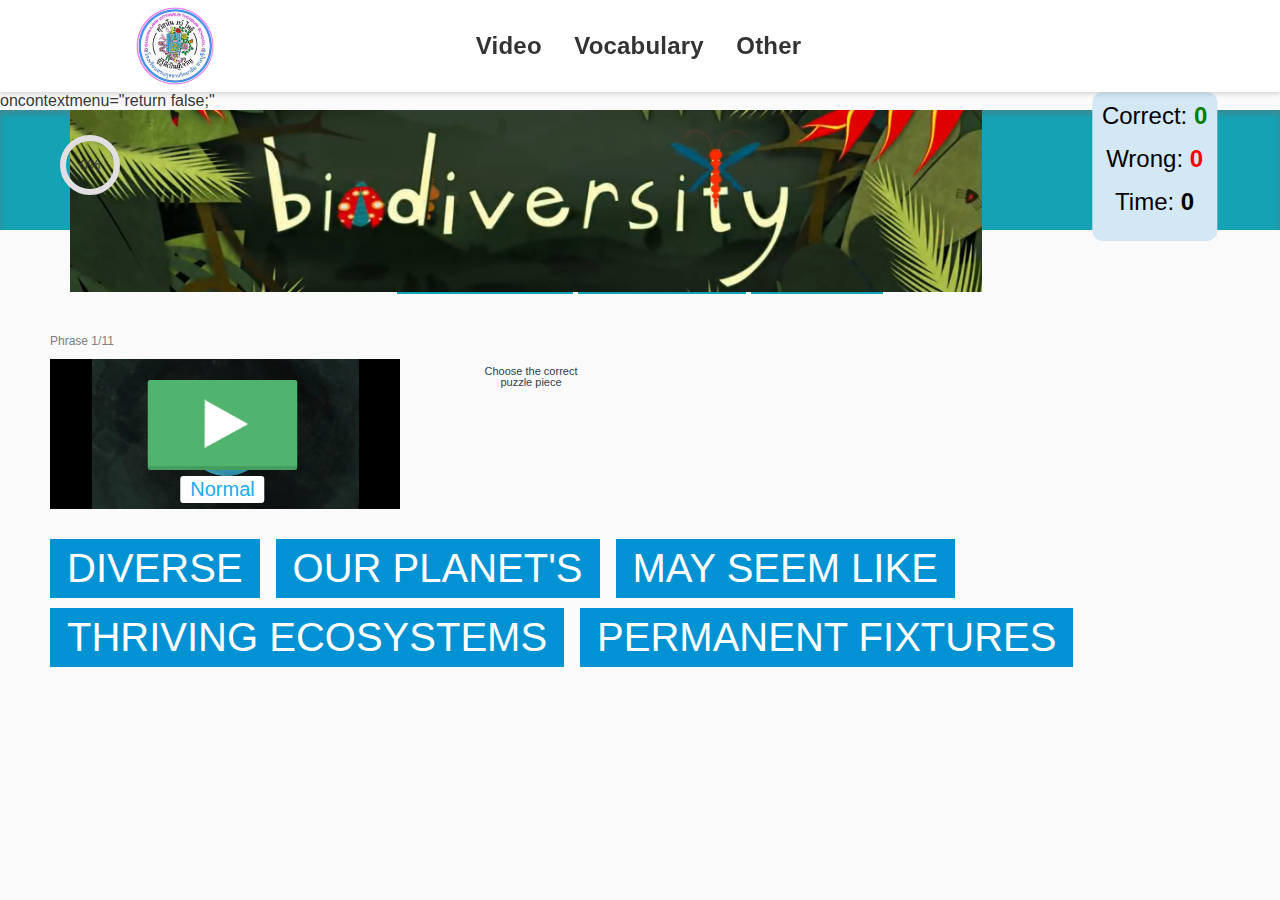
==== index.html @ 02435e8b "Add files via upload" ====
<!DOCTYPE html>

<html lang="en">
<head>
	<meta http-equiv="Content-Type" content="text/html; charset=UTF-8">
	<meta http-equiv="X-UA-Compatible" content="IE=edge">
	<meta property="og:title" content="Video puzzle" />
	<meta property="og:description" content="Biodiversity" />
	<meta property="og:image" content="https://raw.githubusercontent.com/gangstasoul/video-puzzle/refs/heads/main/media/og-image.png" />
	<meta property="og:url" content="https://gangstasoul.github.io/video-puzzle/" />
	<meta property="og:type" content="website" />
    <link rel="icon" href="./media/favicon.png" type="image/png">
                   
     <title>Biodiversity</title>
    
	<link rel="stylesheet" type="text/css" href="./files/style.css">
	<link rel="stylesheet" type="text/css" href="./files/style(1).css">
	<link rel="stylesheet" type="text/css" href="./files/style(2).css">
	<link rel="stylesheet" type="text/css" href="./files/style(3).css">
 
    <script>
      window.App = {
        app: { },  
      };
      var HOME = "";
      var STATIC_HOME = 'media';
      var STATIC_API_PREFIX = '';
      var THEME_URI = "";
      var site_language = "en";
      var count_label_calls = 0;
      var MAIN_FULL_DOMAIN = ''
      var MAIN_DEFAULT_DOMAIN = ''
      var DWH_SITE = '0';
      var user = {
       logged_in: true,
      };
    </script>

	<style>
	
	.btn{align-items:center;display:absolute;text-decoration-line:none}.btn:hover{--tw-text-opacity:1;color:rgb(255 255 255/var(--tw-text-opacity))}
	.btn-lg{color:#fff;font-size:1.125rem;height:4rem;min-height:4rem;padding-left:1.5rem;padding-right:1.5rem}
	.button-primary{--tw-border-opacity:1;--tw-bg-opacity:1;background-color:rgb(20 163 181/var(--tw-bg-opacity));border-color:rgb(19 124 138/var(--tw-border-opacity));border-width:1px;font-weight:600;text-transform:uppercase}
	.btn.btn-primary:hover,
	.button-primary:hover{--tw-border-opacity:1;--tw-bg-opacity:1;background-color:rgb(121 193 119/var(--tw-bg-opacity));border-color:rgb(90 145 89/var(--tw-border-opacity))}
	</style>

</head>

<body class="page-video videopuzzle">

    <div class="redesign-header puzzle-new-header  redesign-header__short-menu-no" style="">
                 <div class="redesign-header__menu">
          <div class="redesign-header__menu-content">
		  
            <div class="container-fluid">
			<img src="./media/logo.png" alt="" class="img-fluid-2">
			
              <div class="redesign-header__menu-left_upd_2" itemscope="" itemtype="http://schema.org/SiteNavigationElement">
			   

      <li class="redesign-header__upd-menu-item" itemprop="itemListElement" itemscope="" itemtype="http://schema.org/ItemList">
		<a  class="redesign-header__menu-item redesign-header__menu-item_js_hover" itemprop="url" data-id="menuTasks">
            Video
        </a>
        <div class="redesign-header__upd-menu-submenu" itemprop="itemListElement" itemscope="" itemtype="http://schema.org/ItemList" style="display: none;"> 
          <a href="./index.html" class="redesign-header__upd-submenu-item" target="_blank" itemprop="url">
            <div class="redesign-header__upd-submenu-item-icon">  
              <div class="redesign-header__submenu-icon puzzle-icon" style="width: 38px; height: 20px;">
                <svg xmlns="http://www.w3.org/2000/svg" width="38" height="20" viewBox="0 0 38 20">
    <g id="menu-listening" fill="none" fill-rule="evenodd" transform="translate(1 1)">
        <rect width="26" height="18" stroke="#333" stroke-linecap="square" stroke-width="2" rx="3"></rect>
        <path stroke="#333" stroke-linecap="square" stroke-width="2" d="M27.08 4.793l6-3.107A2 2 0 0 1 36 3.462v11.076a2 2 0 0 1-2.92 1.776l-6-3.107A2 2 0 0 1 26 11.431V6.57a2 2 0 0 1 1.08-1.776z"></path>
        <path fill="#333" d="M4 4h11v2H4z"></path>
    </g>
</svg>
              </div>
            </div>
            <div class="redesign-header__submenu-title">
              Biodiversity part 1
            </div>
            <div class="redesign-header__submenu-num">
            </div>
          </a>
          <a href="./Biodiversity-2.html" class="redesign-header__upd-submenu-item" target="_blank" itemprop="url">
            <div class="redesign-header__upd-submenu-item-icon">  
              <div class="redesign-header__submenu-icon puzzle-icon" style="width: 38px; height: 20px;">
                <svg xmlns="http://www.w3.org/2000/svg" width="38" height="20" viewBox="0 0 38 20">
    <use href="#menu-listening"></use>
</svg>
              </div>
            </div>
            <div class="redesign-header__submenu-title">
              Biodiversity part 2
            </div>
            <div class="redesign-header__submenu-num">
            </div>
          </a>
		  <a href="./Biodiversity-3.html" class="redesign-header__upd-submenu-item" target="_blank" itemprop="url">
            <div class="redesign-header__upd-submenu-item-icon">  
              <div class="redesign-header__submenu-icon puzzle-icon" style="width: 38px; height: 20px;">
                <svg xmlns="http://www.w3.org/2000/svg" width="38" height="20" viewBox="0 0 38 20">
    <use href="#menu-listening"></use>
</svg>
              </div>
            </div>
            <div class="redesign-header__submenu-title">
              Biodiversity part 3
            </div>
            <div class="redesign-header__submenu-num">
            </div>
          </a>
        </div>
      </li>
	  
	  	  <li class="redesign-header__upd-menu-item" itemprop="itemListElement" itemscope="" itemtype="http://schema.org/ItemList">
        <a  class="redesign-header__menu-item redesign-header__menu-item_js_hover" itemprop="url" data-id="menuGames">
            Vocabulary
        </a>
        <div class="redesign-header__upd-menu-submenu" itemprop="itemListElement" itemscope="" itemtype="http://schema.org/ItemList" style="display: none;"> 
		            <a href="https://gangstasoul.github.io/Duel_of_minds-2/" class="redesign-header__upd-submenu-item" target="_blank" itemprop="url">
            <div class="redesign-header__upd-submenu-item-icon">
              <div class="redesign-header__submenu-icon puzzle-icon" style="width: 32px; height: 26px;">
                <svg xmlns="http://www.w3.org/2000/svg" width="24" height="28" viewBox="0 0 24 28">
  <g id="menu-vocabulary" fill="none" fill-rule="evenodd" transform="translate(1)">
    <circle cx="11" cy="16" r="11" stroke="#333" stroke-width="2"></circle>
    <path fill="#333" d="M10 0h2v4h-2z"></path>
    <path fill="#333" d="M7 0h8v2H7z"></path>
    <g fill="#333">
      <path d="M10 9h2v8h-2z"></path>
      <path d="M10 15h8v2h-8z"></path>
    </g>
    <circle cx="11" cy="16" r="2" fill="#333"></circle>
  </g>
</svg>           </div>
            </div>
            <div class="redesign-header__submenu-title">
              Vocabulary <br>part 1
            </div>
          </a>
        </div>
      </li>
	  
      <li class="redesign-header__upd-menu-item" itemprop="itemListElement" itemscope="" itemtype="http://schema.org/ItemList">
        <a  class="redesign-header__menu-item redesign-header__menu-item_js_hover" itemprop="url" data-id="menuPodcasts">
            Other
        </a>
        <div class="redesign-header__upd-menu-submenu" itemprop="itemListElement" itemscope="" itemtype="http://schema.org/ItemList" style="display: none;">          
		  <a href="https://wheelofnames.com/" class="redesign-header__upd-submenu-item" target="_blank" itemprop="url">
            <div class="redesign-header__upd-submenu-item-icon">  
              <div class="redesign-header__submenu-icon puzzle-icon" style="width: 35px; height: 35px;">
                  <img src="./media/Wheel-of-names.png" alt="" class="img-regular" background="transparent">
              </div>
            </div>
            <div class="redesign-header__submenu-title">
              Wheel of names
            </div>
          </a>
		  		  <a href="https://wordwall.net/" class="redesign-header__upd-submenu-item" target="_blank" itemprop="url">
            <div class="redesign-header__upd-submenu-item-icon">  
              <div class="redesign-header__submenu-icon puzzle-icon" style="width: 35px; height: 35px;">
                  <img src="./media/Word-wall.png" alt="" class="img-regular" background="transparent">
              </div>
            </div>
            <div class="redesign-header__submenu-title">
              Word Wall
            </div>
          </a>
		  <a href="https://quickdraw.withgoogle.com/" class="redesign-header__upd-submenu-item" target="_blank" itemprop="url">
            <div class="redesign-header__upd-submenu-item-icon">  
              <div class="redesign-header__submenu-icon puzzle-icon" style="width: 35px; height: 35px;">
                  <img src="./media/Quick-draw.png" alt="" class="img-regular" background="transparent"> 
              </div>
            </div>
            <div class="redesign-header__submenu-title">
              Quick Draw
            </div>
          </a>
        </div>
      </li>
      
</div>
     </div>
          </div>
               </div>
			        </div>
  
 
<div class="page-wrapper" style="min-height: 89px;" >oncontextmenu="return false;"

	<div class="undercap undercap_bg-color_blue" style="">
		<div class="l-wrapper clearfix m-header-top b-header_content__container">
			<div class="b-header_content__items title_grid">
				<div class="b-header_content__item m-header_content__item-progress m-header_content__item-progress_last">
				<div id="rjs-vp-addition-header" class= "progress-container"><div class="b-progress_bg"><div id="progress_circle">
				<svg height="60" width="60"><circle cx="30" cy="30" r="27" stroke="#e1dfe1" stroke-width="6" fill-opacity="0"></circle></svg></div>
				<div class="b-progress_title">0%</div>
				</div></div></div>
				<div class="b-header_content__item m-header_content__title title_grid_image">
				<img id="title-picture" class="img-title" src="./media/Biodiversity-title.png" alt="" background="transparent">
				</div>
			</div>
		</div>
	</div>

	<div class="movingElement" align="right">
		<div class="movingElement-top">
			<p class="counter">Correct: <span id="CounterCorrect" class="count-correct">0</span></p>
			<p class="counter">Wrong: <span id="CounterWrong" class="count-wrong">0</span></p>                 
			<p class="counter">Time: <span id="TimerDisplay" class="timer-number">0</span></p>  
		</div>
	</div>

  <script>
      window.addEventListener('load', eventHandler);
      window.addEventListener('scroll', eventHandler);
	  function eventHandler() {
      const header = document.querySelector('.puzzle-new-header');
      const fixedElement = document.querySelector('.movingElement');   
      const headerHeight = header.offsetHeight;
      const scrollY = window.scrollY || window.pageYOffset;
      if (scrollY > headerHeight) {
        fixedElement.style.top = '0px';
      } else {
        fixedElement.style.top = `${headerHeight}px`;
      }
    };
  </script>
  
	<div id="under-title" class="under-title" style="">
		<div class="show-button">
			<button class="btn btn-lg button-primary show_video_js">Whole video</button>
			<button class="btn btn-lg button-primary show_parts_js">Video parts</button>
			<button class="btn btn-lg button-primary show_qr_js">QR code</button> 
		</div>
<!-- video starts -->
	<div id="video" class="video_pop_up_js" align="center"></div> 
<!-- video ends -->
<!-- video parts start -->
	<div class="parts_pop_up_js" align="center">
		<button class="video-parts"><a href="./index.html">Part 1</a></button> <button class="video-parts"><a href="./Biodiversity-2.html">Part 2</a></button>
		<button class="video-parts"><a href="./Biodiversity-3.html">Part 3</a>
	</div>
<!-- video parts end -->
<!-- QR starts -->
	<div class="qr_pop_up_js" align="center">
		<span class="qr-code"><img src='./media/biodiversity.png' style='width:500px; height:auto;'/></span>
	</div>
<!-- QR ends -->
	</div>

<!-- finish starts-->
<div id="rjs-work-wrapper" class="work-wrapper m-work-wrapper-video in-progress" style="">
  
  <div class="b-section n-exercise2_block_1 clearfix j-first_block" style="z-index: inherit;">
    <div id="rjs-vp-phrases" class="b-exercises"><ul id="phrases" class="b-phrases_block__phrases_list"></ul></div>
  </div>
  
    <div id="rjs-m-completed-header" class="m-completed-header">
    <div class="l-wrapper m-completed-header__icons clearfix">
	<div> <img src="./media/finish.gif" class="finish-picture"></div>

    <div class="final-result">Result: <span id="result" class="final-result-number">number</span> points</div>
		<div class="under-result">
			<h2 class="b-sub_header__title_content"><a class="clickTo-2" href="">Play again </a><a class="clickTo-2" href="./Biodiversity-2.html">Next part </a></h2>
		</div>
    </div>
		
		<div id="onTopBtn" class="puzzle-ontop-2">
			<a href="javascript:void(0)" class="puzzle-header__menu__login__btn">Up</a>
		</div>
	</div>
</div>
  
 <!-- finish ends -->

<!-- Puzzle pieces start-->
<script>
 
  window.type_puzzles = 'post';
  window.App.data = {"id":22879,"title":"biodiversity",
 
"preview_img":"./media/logo.png","current_piece_index":0,"subtitles"
  :[
  
{"id":101246,"position":0,"piece_index":0,"wrapped":
  
  "<span class=\"word-wrapper\">Our planet's diverse thriving ecosystems may seem like permanent fixtures,<br>ระบบนิเวศน์อันหลากหลายอุดมสมบูรณ์ของโลกเรา อาจดูเหมือนจะเป็นสิ่งที่ยั่งยืน<\/span>",
  
  "audio":"./media/video_pieces/mp4/22879/0.mp4",
 
  "expressions":[],"puzzles":[
  
  {"index":0,"value":  "Our planet's",              "valueOrig":   "Our planet's",           "translation":    ""},
  {"index":1,"value":  "diverse",       "valueOrig":   "diverse",    "translation":    ""},
  {"index":2,"value":  "thriving ecosystems",       "valueOrig":   "thriving ecosystems",    "translation":    ""},
  {"index":3,"value":  "may seem like",             "valueOrig":   "may seem like",        "translation":   ""},
  {"index":4,"value":  "permanent fixtures",           "valueOrig":     "permanent fixtures",           "translation":   ""},
  ],},
  
{"id":101247,"position":1,"piece_index":1,"wrapped":
  "<span class=\"width-130\">but they're actually vulnerable to collapse.<br>แต่อันที่จริงแล้วมันเปราะบาง ต่อการล่มสลาย<\/span>",
  
 "audio":"./media/video_pieces/mp4/22879/1.mp4",
 
 "expressions":[],"puzzles":[
 
  {"index":0,"value":  "but",      "valueOrig":   "but",           "translation":    ""},
  {"index":1,"value":  "they're",                "valueOrig":      "they're",    "translation":    ""},
  {"index":2,"value":  "actually",             "valueOrig":   "actually",           "translation":   ""},
  {"index":3,"value":  "vulnerable",             "valueOrig":   "vulnerable",           "translation":   ""}, 
  {"index":4,"value":  "to collapse",             "valueOrig":   "to collapse",           "translation":   ""},   
  ],},
  
  {"id":101248,"position":2,"piece_index":2,"wrapped":
  
  
  "<span class=\"word-wrapper\">Jungles can become deserts,<br>ป่าอาจกลายเป็นทะเลทราย<\/span>",
  
 "audio":"./media/video_pieces/mp4/22879/2.mp4",
  
  "expressions":[],"puzzles":[
  
  {"index":0,"value":  "Jungles",              "valueOrig":   "Jungles",           "translation":    ""},
  {"index":1,"value":  "can",       "valueOrig":   "can",    "translation":    ""},
  {"index":2,"value":  "become",             "valueOrig":   "become",           "translation":   ""},
  {"index":3,"value":  "deserts",        "valueOrig":    "deserts",     "translation":   ""},
  ],},
  
  {"id":101249,"position":3,"piece_index":3,"wrapped":
  
  "<span class=\"word-wrapper\">and reefs can become lifeless rocks,<br>และแนวปะการังอาจกลายเป็นแนวหินไร้ชีวิต<\/span>",
  
  "audio":"./media/video_pieces/mp4/22879/3.mp4",
  "expressions":[],"puzzles":[
  
  {"index":0,"value":  "and reefs",    "valueOrig":   "and reefs",           "translation":    ""},
  {"index":1,"value":  "can",       "valueOrig":   "can",    "translation":    ""},
  {"index":2,"value":  "become",             "valueOrig":   "become",           "translation":   ""},
  {"index":3,"value":  "lifeless",        "valueOrig":    "lifeless",     "translation":   ""},
  {"index":4,"value":  "rocks",        "valueOrig":    "rocks",     "translation":   ""},
  ],},
 
  {"id":101250,"position":4,"piece_index":4,"wrapped":
  
  "<span class=\"word-wrapper\">even without cataclysmic events, like volcanoes and asteroids.<br>แม้จะไม่มีเหตุการณ์ความรุนแรงทางธรรมชาติ เช่น ภูเขาไฟ หรือดาวเคราะห์ชนโลก<\/span>",
  
  "audio":"./media/video_pieces/mp4/22879/4.mp4",
  "expressions":[], "puzzles":[
  
  {"index":0,"value":  "even without",              "valueOrig":   "even without",           "translation":    ""},
  {"index":1,"value":  "cataclysmic",       "valueOrig":   "cataclysmic",    "translation":    ""},
  {"index":2,"value":  "events",             "valueOrig":   "events",           "translation":   ""},
  {"index":3,"value":  "like volcanoes",        "valueOrig":    "like volcanoes",     "translation":   ""}, 
  {"index":4,"value":  "and asteroids",        "valueOrig":    "and asteroids",     "translation":   ""}, 
  ],},
 
   {"id":101251,"position":5,"piece_index":5,"wrapped":
  
   "<span class=\"word-wrapper\">What makes one ecosystem strong and another weak in the face of change?<br>อะไรทำให้ระบบนิเวศน์หนึ่งแข็งแรง และอีกที่หนึ่งอ่อนแอท่ามกลางการเปลี่ยนแปลง<\/span>",
  
  "audio":"./media/video_pieces/mp4/22879/5.mp4",
  "expressions":[], "puzzles":[
  
  {"index":0,"value":  "What makes",              "valueOrig":   "What makes",           "translation":    ""},
  {"index":1,"value":  "one ecosystem strong",       "valueOrig":   "one ecosystem strong",    "translation":    ""},
  {"index":2,"value":  "and another weak",             "valueOrig":   "and another weak",           "translation":   ""},
  {"index":3,"value":  "in the face of",        "valueOrig":    "in the face of",     "translation":   ""},
  {"index":4,"value":  "change",        "valueOrig":    "change",     "translation":   ""},
  ],},
  
  {"id":101252,"position":6,"piece_index":6,"wrapped":
  
  "<span class=\"word-wrapper\">The answer, to a large extent, is biodiversity.<br>คำตอบในภาพรวมคือ ความหลากหลายทางชีวภาพ<\/span>",
 
  
  "audio":"./media/video_pieces/mp4/22879/6.mp4",
  "expressions":[], "puzzles":[
  

  {"index":0,"value":  "The answer",              "valueOrig":   "The answer",           "translation":    ""},
  {"index":1,"value":  "to a large",       "valueOrig":   "to a large",    "translation":    ""},
  {"index":2,"value":  "extent",             "valueOrig":   "extent",           "translation":   ""},
  {"index":3,"value":  "is",        "valueOrig":    "is",     "translation":   ""}, 
  {"index":4,"value":  "biodiversity",        "valueOrig":    "biodiversity",     "translation":   ""}, 
  ],}, 

 
   {"id":101253,"position":7,"piece_index":7,"wrapped":
  
  "<span class=\"word-wrapper\">Biodiversity is built out of three intertwined features:<br>ความหลากหลายทางชีวภาพ เกิดขึ้นจากความพิเศษสามสิ่งที่เชื่อมโยงกัน<\/span>",
 
  
  "audio":"./media/video_pieces/mp4/22879/7.mp4",
  "expressions":[], "puzzles":[
  

  {"index":0,"value":  "Biodiversity",              "valueOrig":   "Biodiversity",           "translation":    ""},
  {"index":1,"value":  "is built out of",       "valueOrig":   "is built out of",    "translation":    ""},
  {"index":2,"value":  "three",             "valueOrig":   "three",           "translation":   ""},
  {"index":3,"value":  "intertwined",        "valueOrig":    "intertwined",     "translation":   ""}, 
  {"index":4,"value":  "features",        "valueOrig":    "features",     "translation":   ""}, 
  ],}, 
 
 {"id":101254,"position":8,"piece_index":8,"wrapped":
  
  "<span class=\"word-wrapper\">ecosystem diversity, species diversity, and genetic diversity.<br>ความหลากหลายของระบบนิเวศน์ ความหลากหลายของสายพันธุ์  และความหลากหลายทางพันธุกรรม<\/span>",
 
  
  "audio":"./media/video_pieces/mp4/22879/8.mp4",
  "expressions":[], "puzzles":[
  

  {"index":0,"value":  "ecosystem diversity",              "valueOrig":   "ecosystem diversity",           "translation":    ""},
  {"index":1,"value":  "species diversity",       "valueOrig":   "species diversity",    "translation":    ""},
  {"index":2,"value":  "and",             "valueOrig":   "and",           "translation":   ""},
  {"index":3,"value":  "genetic diversity",        "valueOrig":    "genetic diversity",     "translation":   ""}, 
  ],}, 
 
 {"id":101255,"position":9,"piece_index":9,"wrapped":
  
  "<span class=\"word-wrapper\">The more intertwining there is between these features,<br>ยิ่งสามสิ่งนี้มีความเชื่อมโยงกันมากเท่าใด<\/span>",
 
  
  "audio":"./media/video_pieces/mp4/22879/9.mp4",
  "expressions":[], "puzzles":[
  

  {"index":0,"value":  "The more",              "valueOrig":   "The more",           "translation":    ""},
  {"index":1,"value":  "intertwining",       "valueOrig":   "intertwining",    "translation":    ""},
  {"index":2,"value":  "there is",             "valueOrig":   "there is",           "translation":   ""},
  {"index":3,"value":  "between",        "valueOrig":    "between",     "translation":   ""},
  {"index":4,"value":  "these features",        "valueOrig":    "these features",     "translation":   ""},
  ],},  
  
   {"id":101256,"position":10,"piece_index":10,"wrapped":
  
  "<span class=\"word-wrapper\">the denser and more resilient the weave becomes.<br>ความสัมพันธ์ก็ยิ่งแนบแน่น และยืดหยุ่นมากขึ้นเท่านั้น<\/span>",
 
  
  "audio":"./media/video_pieces/mp4/22879/10.mp4",
  "expressions":[], "puzzles":[
  

  {"index":0,"value":  "the denser",              "valueOrig":   "the denser",           "translation":    ""},
  {"index":1,"value":  "and more",       "valueOrig":   "and more",    "translation":    ""},
  {"index":2,"value":  "resilient",             "valueOrig":   "resilient",           "translation":   ""},
  {"index":3,"value":  "the weave",        "valueOrig":    "the weave",     "translation":   ""}, 
  {"index":4,"value":  "becomes",        "valueOrig":    "becomes",     "translation":   ""}, 
  ],}, 

 ],
 
 "isComplete":false,"postTitle":title};
var title = document.getElementById('title-picture')
    
</script>

  <script>
    window.free_vp = 1;
  </script>
 
</div>
    
	<script type="text/javascript" src="./files/script.js"></script>      
	<script type="text/javascript" src="./files/redesign-header.js"></script>
	<script type="text/javascript" src="./files/runtime.js" defer=""></script>
	<script type="text/javascript" src="./files/license.js" defer=""></script>
	<script type="text/javascript" src="./files/video-main.js" defer=""></script>
	<script type="text/javascript" src="./files/helpers.js"></script> 
	
	<script>
	var numberOfItems = document.querySelectorAll(".puzzle__item--defaul").length;
	for (var i = 0; i < numberOfItems; i++){
	document.querySelectorAll(".puzzle__item--defaul")[i].addEventListener("click", puzzleClick);
	};
	</script>
	
	<script>
        var playing = 0;
        $('.show_video_js').on('click', function openVideo(event) {
			event.preventDefault();
            if (!$('.video_pop_up_js').is(':visible') && playing === 0){
				$('#video').html('<iframe width="560" height="315" src="https://www.youtube.com/embed/GK_vRtHJZu4?si=IBkwln9vWrl6VzTM" title="YouTube video player" frameborder="0" allow="accelerometer; autoplay; clipboard-write; encrypted-media; gyroscope; picture-in-picture; web-share" referrerpolicy="strict-origin-when-cross-origin" allowfullscreen></iframe>');
                $('.video_pop_up_js').slideDown(400);
                $('.show_video_js').text('Hide the video');
				playing = 1;
            } else {
				$('.video_pop_up_js').slideUp(400);
                $('.show_video_js').text('Whole video');
            }
			if (!$('.video_pop_up_js').is(':visible') && playing <= 1){
				$('.video_pop_up_js').slideDown(400);
                $('.show_video_js').text('Hide the video');	
            } 
			});	
    </script>
				
	<script>
        $('.show_parts_js').on('click', function openvideo(event) {
        event.preventDefault();
       if (!$('.parts_pop_up_js').is(':visible')) {
            $('.parts_pop_up_js').slideDown(400);			
            $('.show_parts_js').text('Hide the parts');
        } else {
            $('.parts_pop_up_js').slideUp(400);
            $('.show_parts_js').text('Video parts');
        }
        });
    </script>
				
    <script>
        $('.show_qr_js').on('click', function openvideo(event) {
        event.preventDefault();
        if (!$('.qr_pop_up_js').is(':visible')) {
            $('.qr_pop_up_js').slideDown(400);			
            $('.show_qr_js').text('Hide the QR');
        } else {
            $('.qr_pop_up_js').slideUp(400);
            $('.show_qr_js').text('QR code');
        }
        });
    </script>
		
	<script>
	$('#onTopBtn').on('click', function scrollOnTop(event) {
    event.preventDefault();
    $("html, body").animate({
        scrollTop: '0px'
    }, {
        duration: 500
    });
	});
	</script>
	
</body></html>
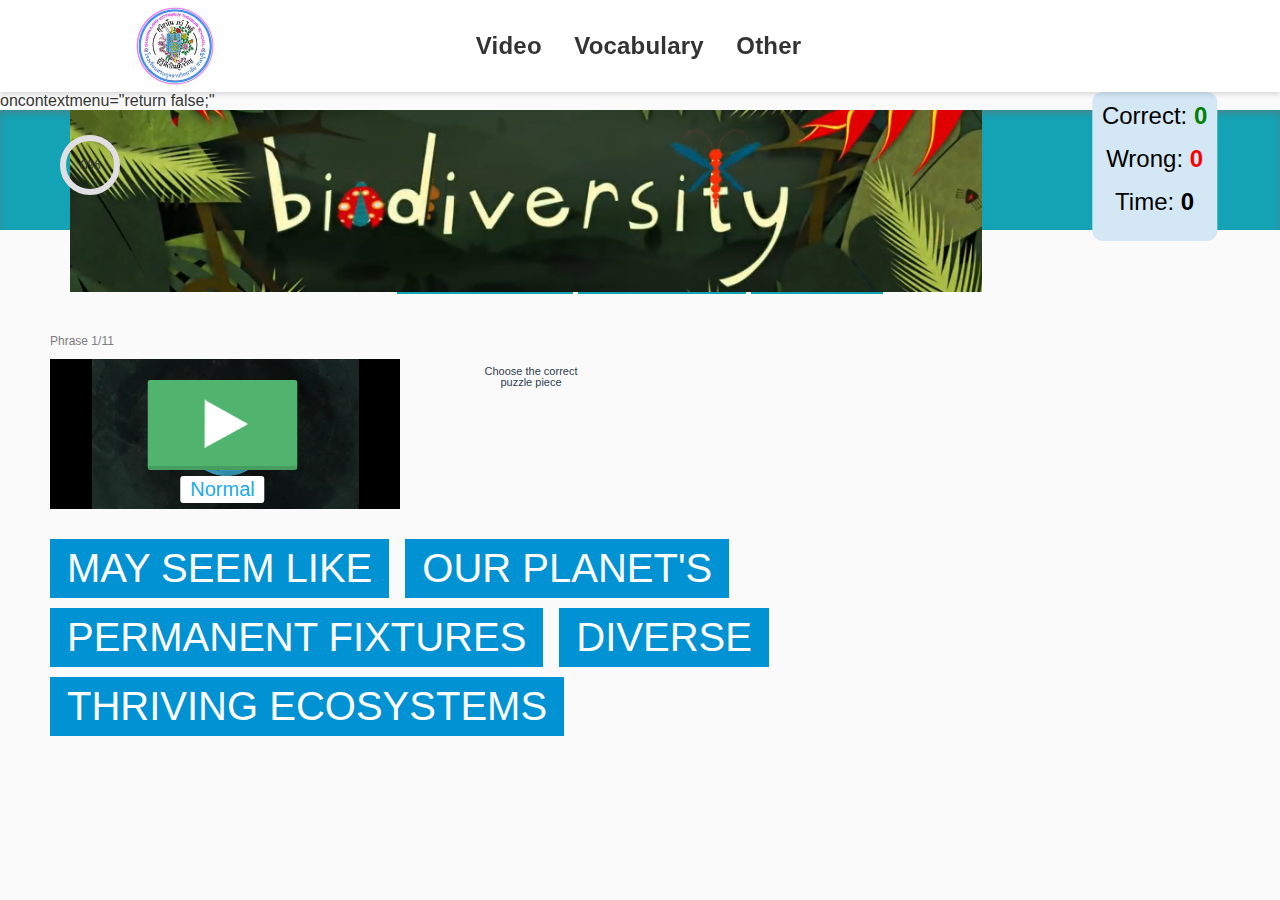
==== commit 1ba06a0d: "Add files via upload" ====
--- a/index.html
+++ b/index.html
@@ -17,7 +17,14 @@
 	<link rel="stylesheet" type="text/css" href="./files/style(1).css">
 	<link rel="stylesheet" type="text/css" href="./files/style(2).css">
 	<link rel="stylesheet" type="text/css" href="./files/style(3).css">
- 
+	
+	<script type="text/javascript" src="./files/video-main.js" defer=""></script>
+ 	<script type="text/javascript" src="./files/script.js"></script>      
+	<script type="text/javascript" src="./files/redesign-header.js"></script>
+	<script type="text/javascript" src="./files/runtime.js" defer=""></script>
+	<script type="text/javascript" src="./files/license.js" defer=""></script>
+	
+	
     <script>
       window.App = {
         app: { },  
@@ -35,6 +42,8 @@
        logged_in: true,
       };
     </script>
+
+<script type="text/javascript" src="./files/helpers.js"></script>
 
 	<style>
 	
@@ -462,19 +471,9 @@
  
 </div>
     
-	<script type="text/javascript" src="./files/script.js"></script>      
-	<script type="text/javascript" src="./files/redesign-header.js"></script>
-	<script type="text/javascript" src="./files/runtime.js" defer=""></script>
-	<script type="text/javascript" src="./files/license.js" defer=""></script>
-	<script type="text/javascript" src="./files/video-main.js" defer=""></script>
-	<script type="text/javascript" src="./files/helpers.js"></script> 
-	
-	<script>
-	var numberOfItems = document.querySelectorAll(".puzzle__item--defaul").length;
-	for (var i = 0; i < numberOfItems; i++){
-	document.querySelectorAll(".puzzle__item--defaul")[i].addEventListener("click", puzzleClick);
-	};
-	</script>
+ 
+	
+
 	
 	<script>
         var playing = 0;
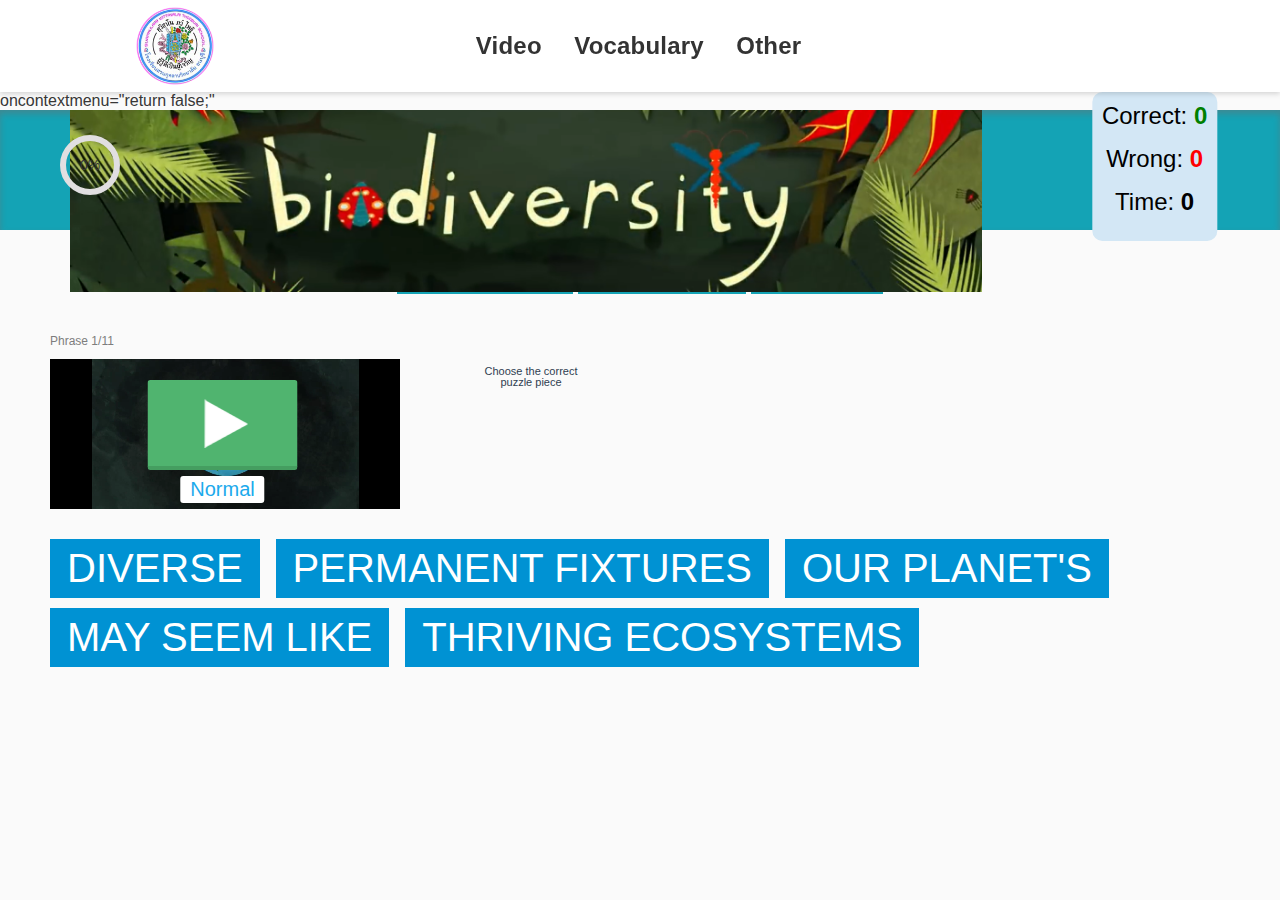
==== commit 49aa6d2f: "Add files via upload" ====
--- a/index.html
+++ b/index.html
@@ -17,14 +17,7 @@
 	<link rel="stylesheet" type="text/css" href="./files/style(1).css">
 	<link rel="stylesheet" type="text/css" href="./files/style(2).css">
 	<link rel="stylesheet" type="text/css" href="./files/style(3).css">
-	
-	<script type="text/javascript" src="./files/video-main.js" defer=""></script>
- 	<script type="text/javascript" src="./files/script.js"></script>      
-	<script type="text/javascript" src="./files/redesign-header.js"></script>
-	<script type="text/javascript" src="./files/runtime.js" defer=""></script>
-	<script type="text/javascript" src="./files/license.js" defer=""></script>
-	
-	
+ 
     <script>
       window.App = {
         app: { },  
@@ -43,9 +36,8 @@
       };
     </script>
 
-<script type="text/javascript" src="./files/helpers.js"></script>
-
 	<style>
+	.playing2 .pe_slow-ratio__button{visibility:hidden!important;}
 	
 	.btn{align-items:center;display:absolute;text-decoration-line:none}.btn:hover{--tw-text-opacity:1;color:rgb(255 255 255/var(--tw-text-opacity))}
 	.btn-lg{color:#fff;font-size:1.125rem;height:4rem;min-height:4rem;padding-left:1.5rem;padding-right:1.5rem}
@@ -471,10 +463,15 @@
  
 </div>
     
- 
+	<script type="text/javascript" src="./files/script.js"></script>      
+	<script type="text/javascript" src="./files/redesign-header.js"></script>
+	<script type="text/javascript" src="./files/runtime.js" defer=""></script>
+	<script type="text/javascript" src="./files/license.js" defer=""></script>
+	<script type="text/javascript" src="./files/video-main.js" defer=""></script>
+	<script type="text/javascript" src="./files/helpers.js"></script> 
 	
 
-	
+
 	<script>
         var playing = 0;
         $('.show_video_js').on('click', function openVideo(event) {
--- a/files/style.css
+++ b/files/style.css
@@ -386,4 +386,6 @@
 	.vocabulary_timer_grid{
 	  justify-content: flex-end;
 	  grid-area: 1 / 3 / 1 / 4;
-	}+	}
+
+
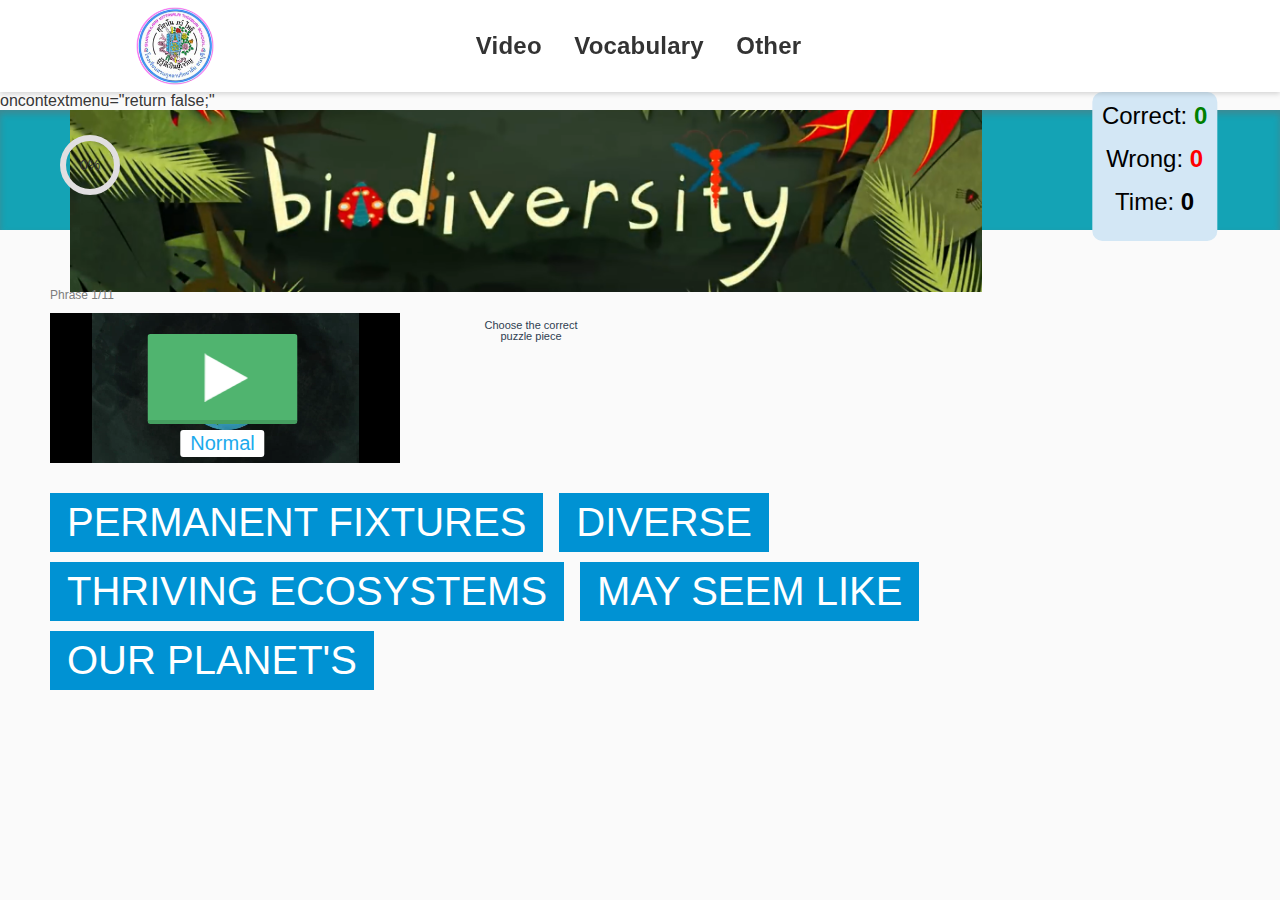
==== commit 0406218f: "Add files via upload" ====
--- a/index.html
+++ b/index.html
@@ -37,8 +37,12 @@
     </script>
 
 	<style>
+	@media (max-width: 1200px) {
+	.pe_slow-ratio__button{visibility:hidden!important;
+	}
+	@media (min-width: 1201px) {
 	.playing2 .pe_slow-ratio__button{visibility:hidden!important;}
-	
+	}
 	.btn{align-items:center;display:absolute;text-decoration-line:none}.btn:hover{--tw-text-opacity:1;color:rgb(255 255 255/var(--tw-text-opacity))}
 	.btn-lg{color:#fff;font-size:1.125rem;height:4rem;min-height:4rem;padding-left:1.5rem;padding-right:1.5rem}
 	.button-primary{--tw-border-opacity:1;--tw-bg-opacity:1;background-color:rgb(20 163 181/var(--tw-bg-opacity));border-color:rgb(19 124 138/var(--tw-border-opacity));border-width:1px;font-weight:600;text-transform:uppercase}
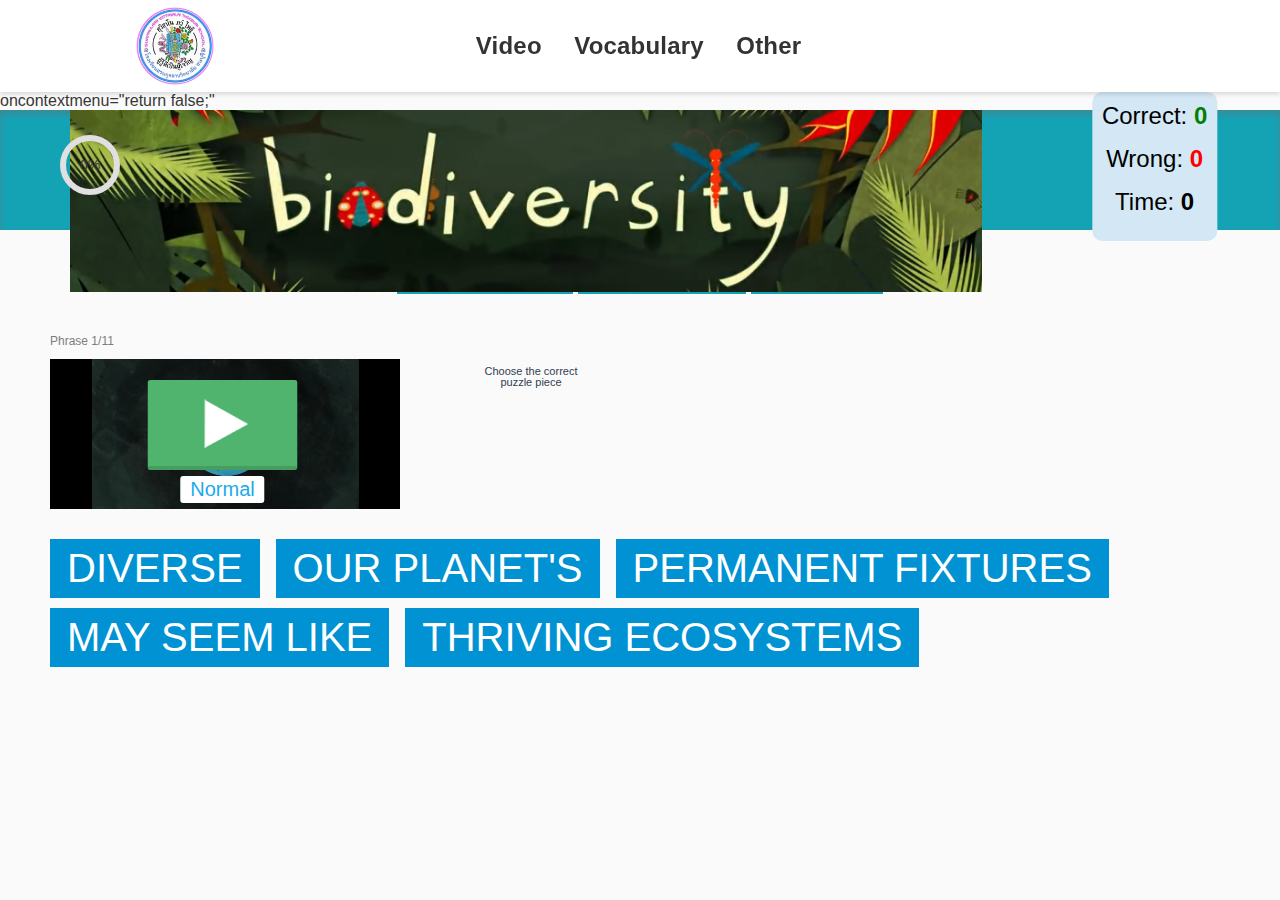
==== commit a866145a: "Add files via upload" ====
--- a/index.html
+++ b/index.html
@@ -38,10 +38,10 @@
 
 	<style>
 	@media (max-width: 1200px) {
-	.pe_slow-ratio__button{visibility:hidden!important;
+	.pe_slow-ratio__button{opacity:0!important;}
 	}
 	@media (min-width: 1201px) {
-	.playing2 .pe_slow-ratio__button{visibility:hidden!important;}
+	.playing2 .b-popup_slow-btn__wrapper{visibility:hidden!important;}
 	}
 	.btn{align-items:center;display:absolute;text-decoration-line:none}.btn:hover{--tw-text-opacity:1;color:rgb(255 255 255/var(--tw-text-opacity))}
 	.btn-lg{color:#fff;font-size:1.125rem;height:4rem;min-height:4rem;padding-left:1.5rem;padding-right:1.5rem}
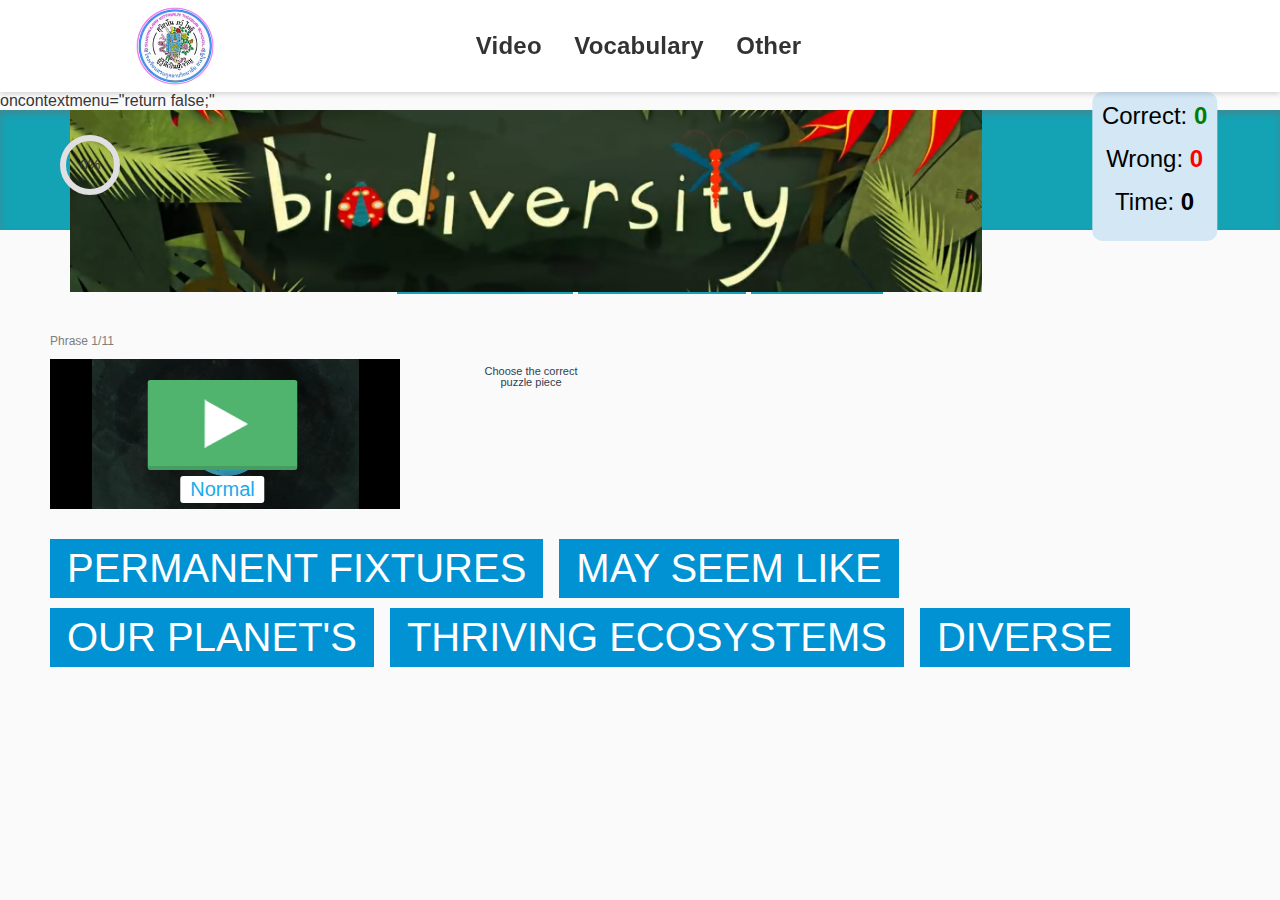
==== commit 91a7c969: "Add files via upload" ====
--- a/index.html
+++ b/index.html
@@ -37,12 +37,6 @@
     </script>
 
 	<style>
-	@media (max-width: 1200px) {
-	.pe_slow-ratio__button{opacity:0!important;}
-	}
-	@media (min-width: 1201px) {
-	.playing2 .b-popup_slow-btn__wrapper{visibility:hidden!important;}
-	}
 	.btn{align-items:center;display:absolute;text-decoration-line:none}.btn:hover{--tw-text-opacity:1;color:rgb(255 255 255/var(--tw-text-opacity))}
 	.btn-lg{color:#fff;font-size:1.125rem;height:4rem;min-height:4rem;padding-left:1.5rem;padding-right:1.5rem}
 	.button-primary{--tw-border-opacity:1;--tw-bg-opacity:1;background-color:rgb(20 163 181/var(--tw-bg-opacity));border-color:rgb(19 124 138/var(--tw-border-opacity));border-width:1px;font-weight:600;text-transform:uppercase}
@@ -474,7 +468,6 @@
 	<script type="text/javascript" src="./files/video-main.js" defer=""></script>
 	<script type="text/javascript" src="./files/helpers.js"></script> 
 	
-
 
 	<script>
         var playing = 0;
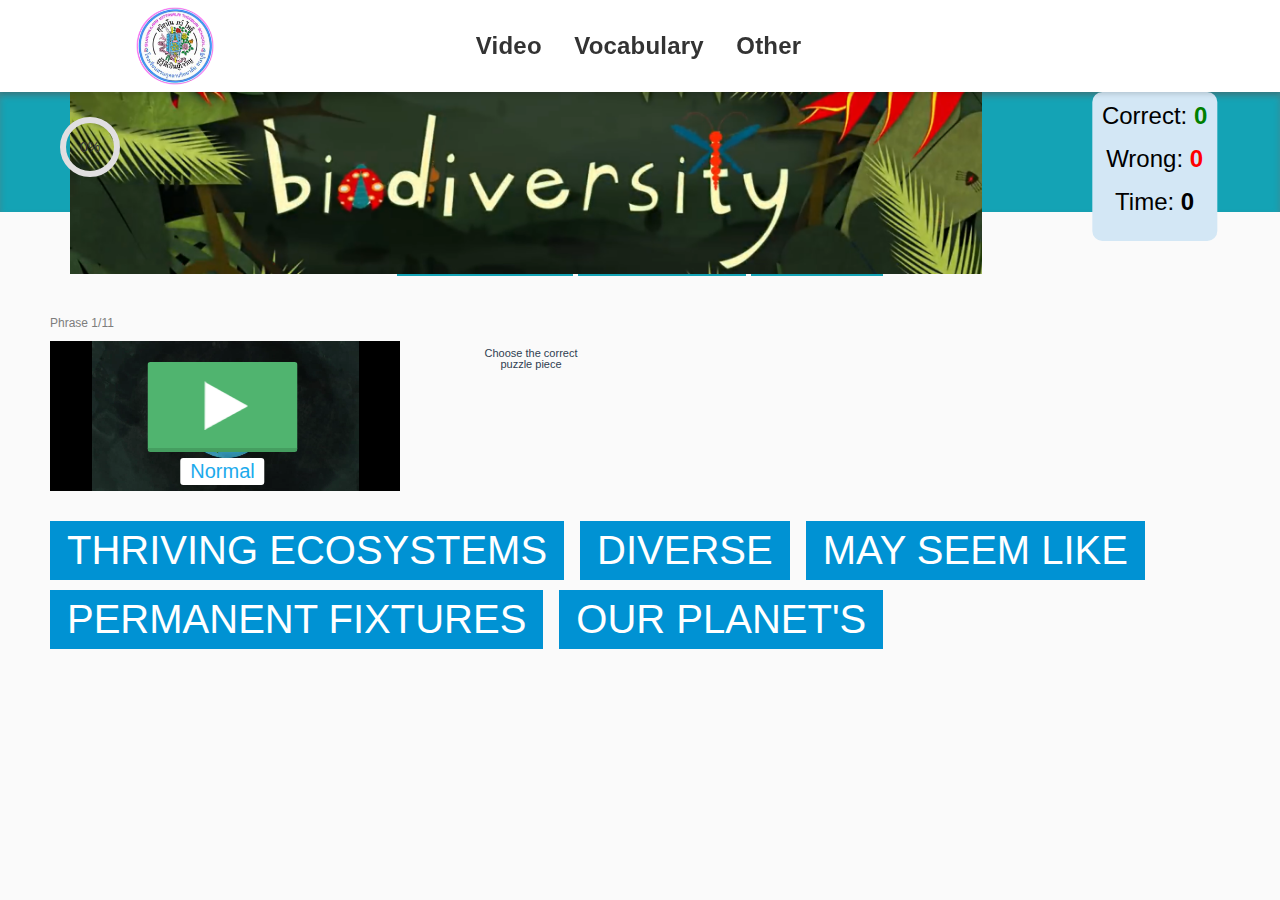
==== commit 785bce98: "Add files via upload" ====
--- a/index.html
+++ b/index.html
@@ -185,7 +185,7 @@
 			        </div>
   
  
-<div class="page-wrapper" style="min-height: 89px;" >oncontextmenu="return false;"
+<div class="page-wrapper" style="min-height: 89px;" oncontextmenu="return false;">
 
 	<div class="undercap undercap_bg-color_blue" style="">
 		<div class="l-wrapper clearfix m-header-top b-header_content__container">
@@ -468,7 +468,6 @@
 	<script type="text/javascript" src="./files/video-main.js" defer=""></script>
 	<script type="text/javascript" src="./files/helpers.js"></script> 
 	
-
 	<script>
         var playing = 0;
         $('.show_video_js').on('click', function openVideo(event) {
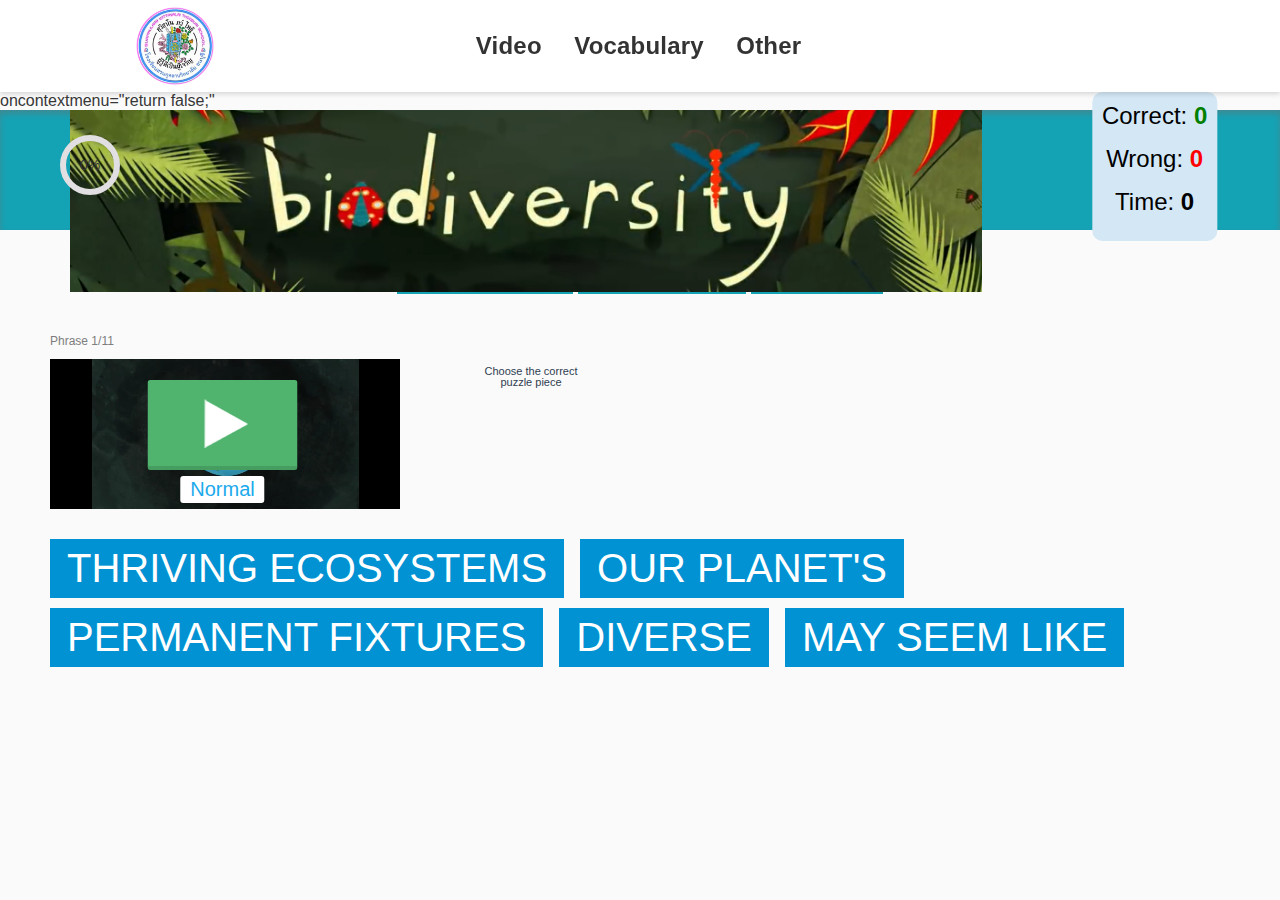
==== commit 0cfb4701: "Add files via upload" ====
--- a/index.html
+++ b/index.html
@@ -185,7 +185,7 @@
 			        </div>
   
  
-<div class="page-wrapper" style="min-height: 89px;" oncontextmenu="return false;">
+<div class="page-wrapper" style="min-height: 89px;" >oncontextmenu="return false;"
 
 	<div class="undercap undercap_bg-color_blue" style="">
 		<div class="l-wrapper clearfix m-header-top b-header_content__container">
